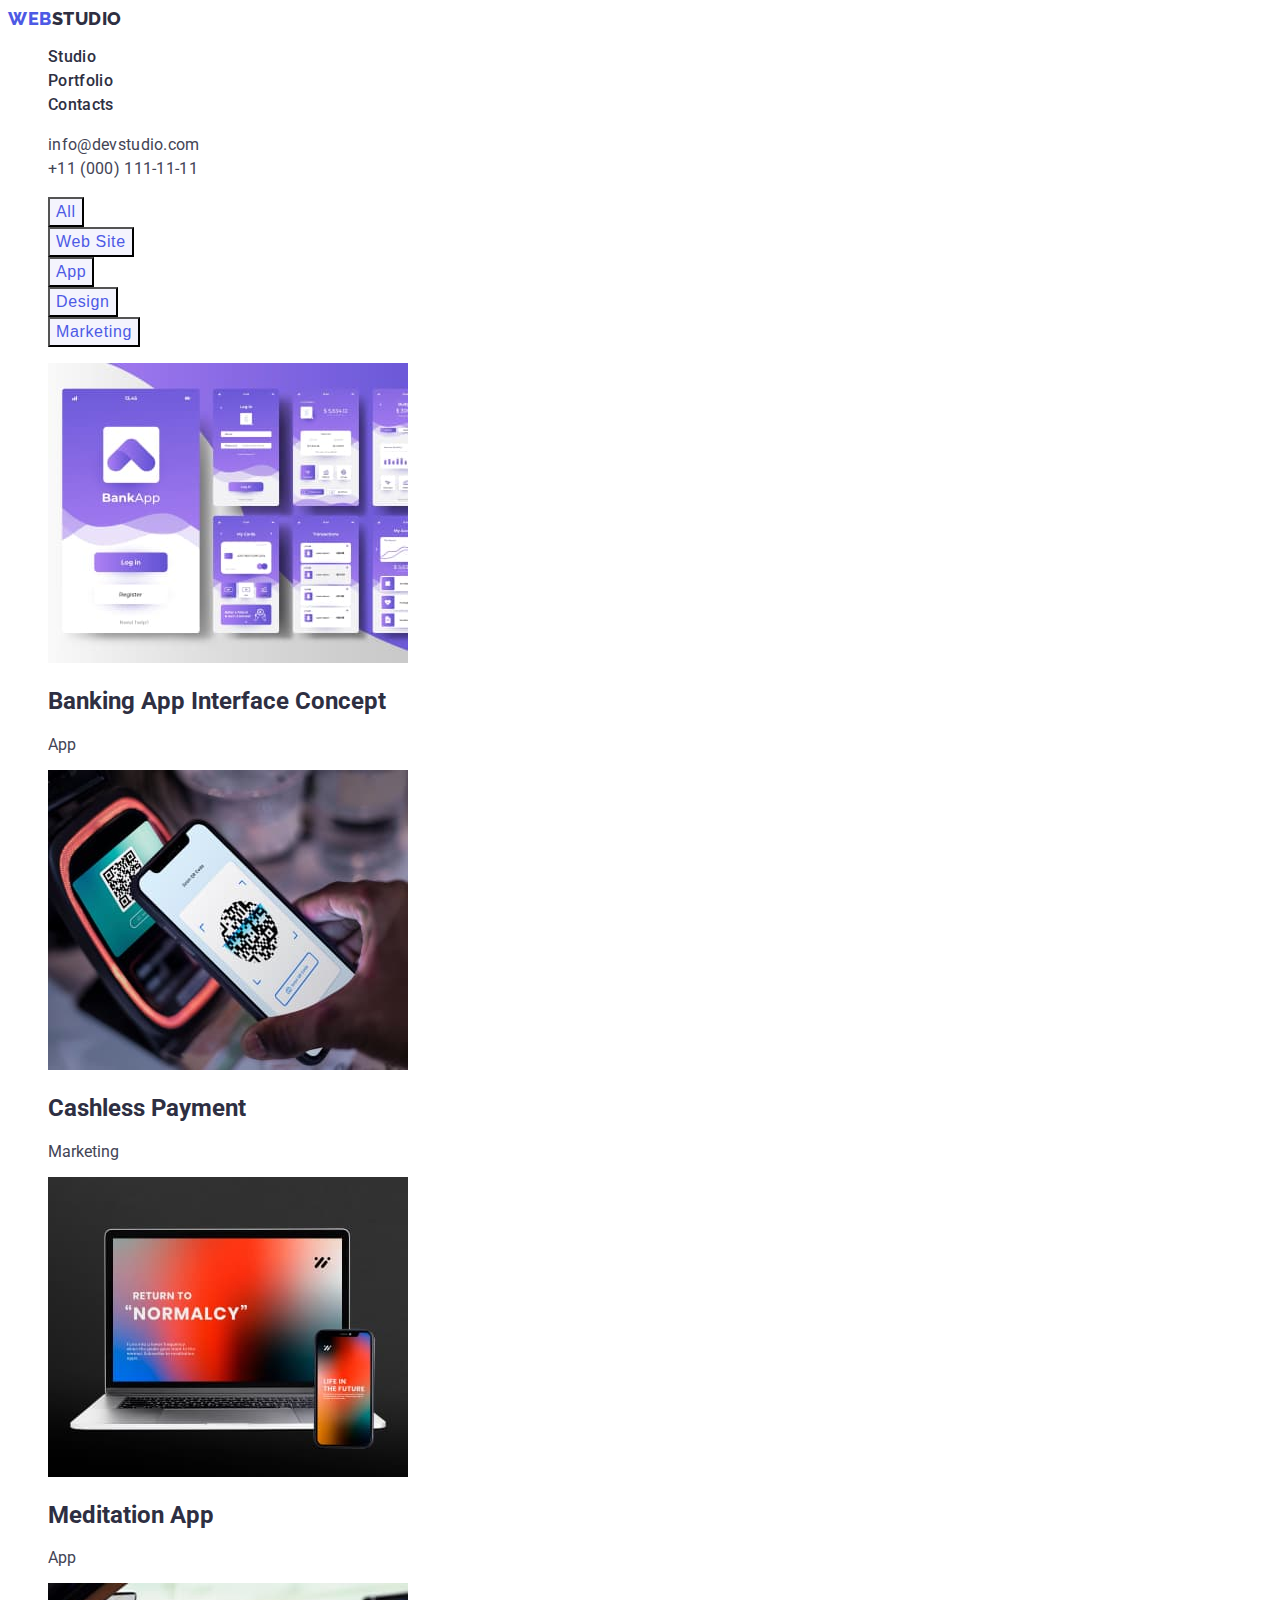
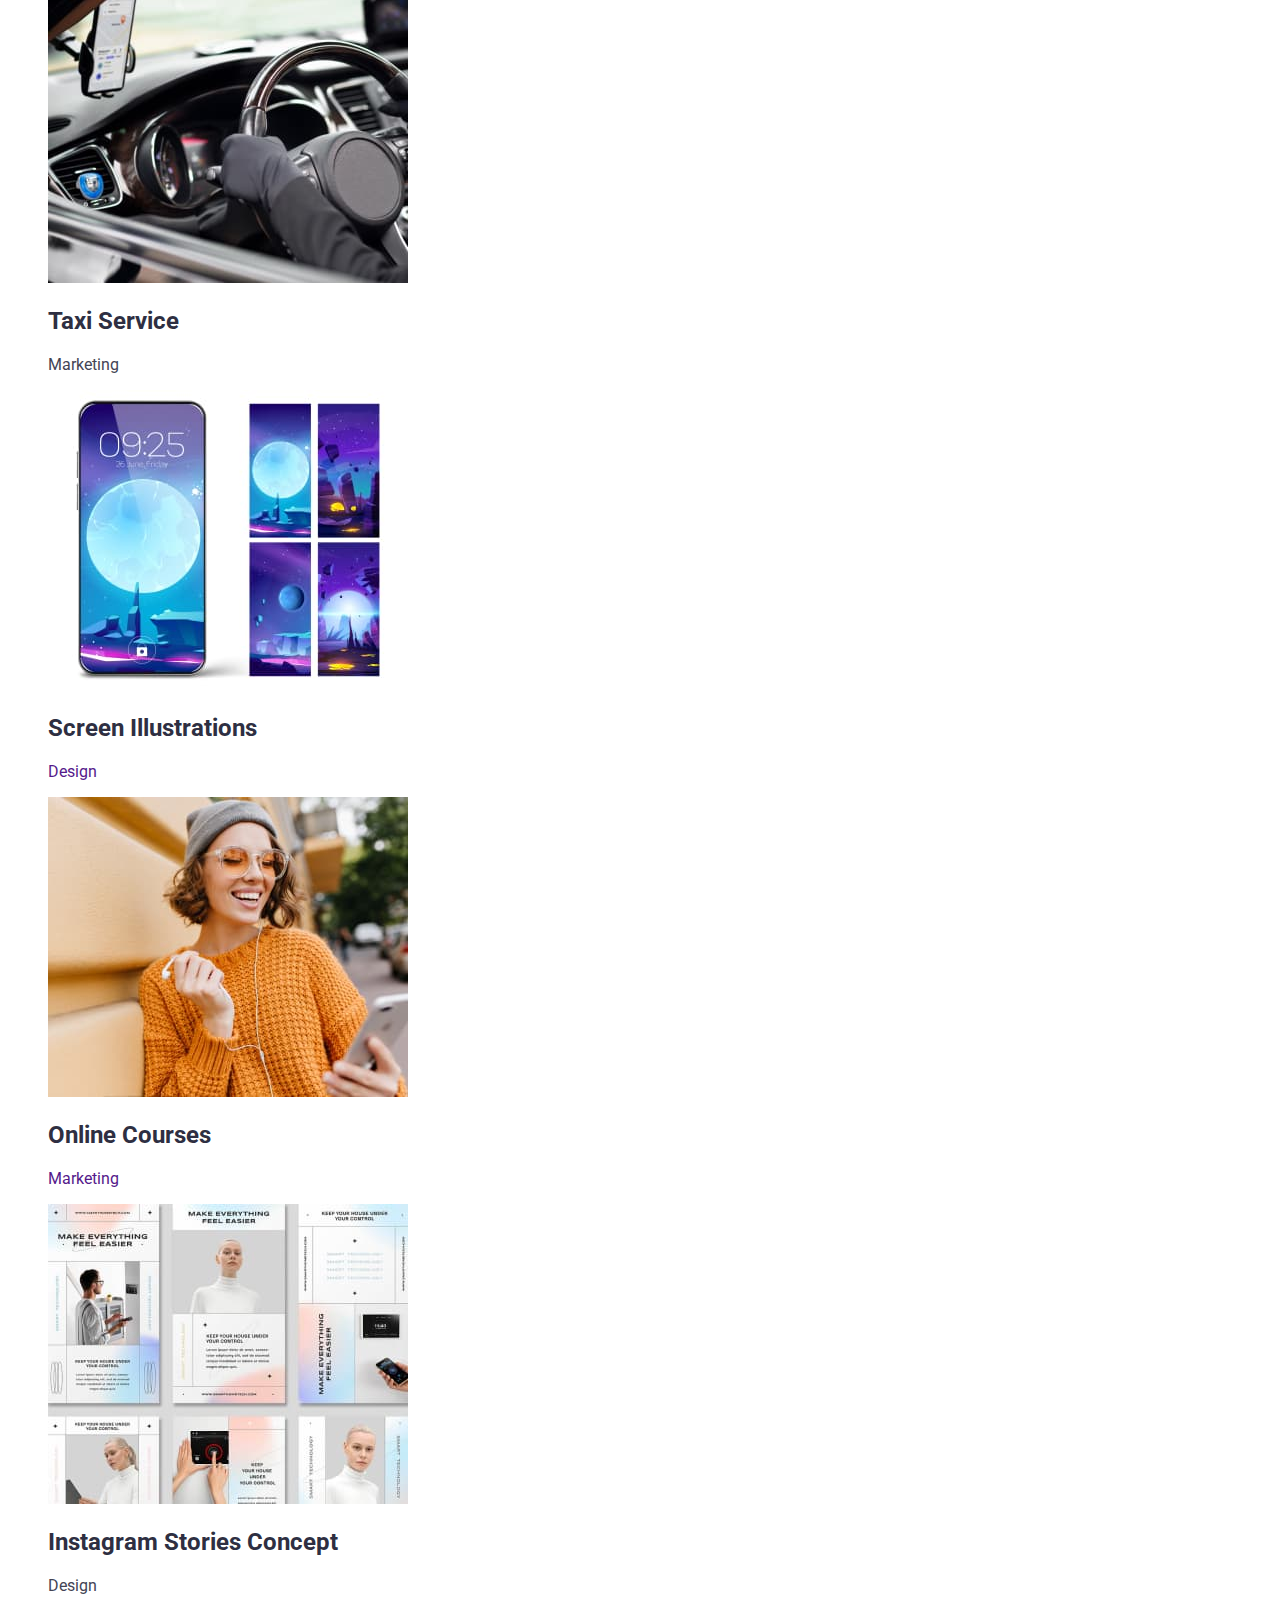
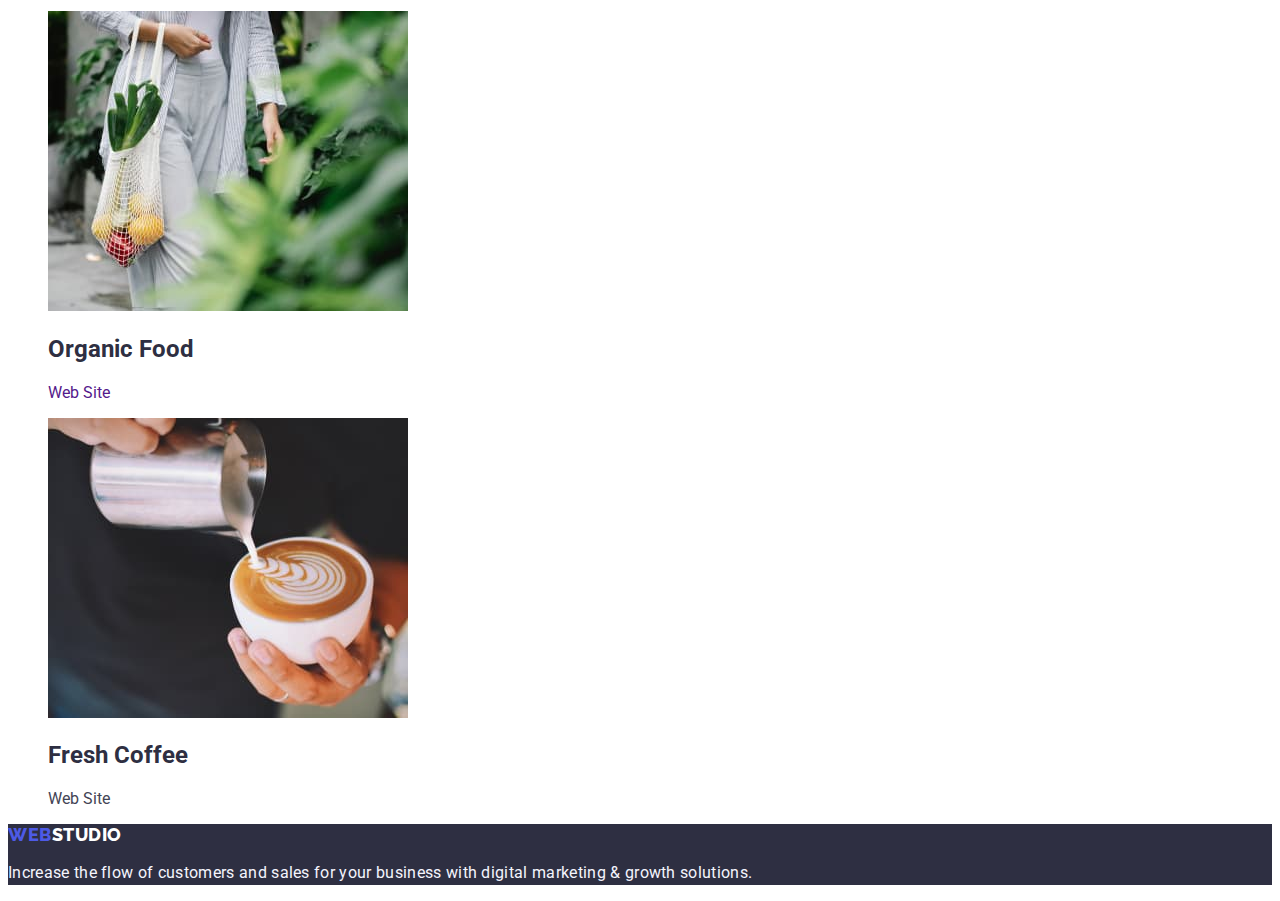
==== portfolio.html @ 46d6a81a "Next header updates" ====
<!DOCTYPE html>
<html lang="en">
  <head>
    <meta charset="UTF-8" />
    <meta http-equiv="X-UA-Compatible" content="IE=edge" />
    <meta name="viewport" content="width=device-width, initial-scale=1.0" />
    <link rel="stylesheet" href="./css/styles.css" />
    <link rel="preconnect" href="https://fonts.googleapis.com" />
    <link rel="preconnect" href="https://fonts.gstatic.com" crossorigin />
    <link
      href="https://fonts.googleapis.com/css2?family=Raleway:wght@800&family=Roboto:wght@400;500;700;900&display=swap"
      rel="stylesheet"
    />
    <title>Portfolio</title>
  </head>
  <body>
    <header>
      <nav>
        <a href="./index.html" class="logo-beginning link"
          >Web<span class="logo">Studio</span></a
        >
        <ul class="list">
          <li><a href="./index.html" class="header-link link">Studio</a></li>
          <li>
            <a href="./portfolio.html" target="_blank" class="header-link link"
              >Portfolio</a
            >
          </li>
          <li><a href="" class="header-link link">Contacts</a></li>
        </ul>
      </nav>
      <address class="address-default">
        <ul class="list">
          <li>
            <a href="mailto:info@devstudio.com" class="header-contact-link link"
              >info@devstudio.com</a
            >
          </li>
          <li>
            <a href="tel:+110001111111" class="header-contact-link"
              >+11 (000) 111-11-11</a
            >
          </li>
        </ul>
      </address>
    </header>
    <main>
      <!-- Menu -->
      <section>
        <h1 hidden>Projects</h1>
        <ul class="menu-list">
          <li><button class="menu-button" type="button">All</button></li>
          <li><button class="menu-button" type="button">Web Site</button></li>
          <li><button class="menu-button" type="button">App</button></li>
          <li><button class="menu-button" type="button">Design</button></li>
          <li><button class="menu-button" type="button">Marketing</button></li>
        </ul>
        <!-- Projects -->
        <ul class="project-list">
          <li>
            <a href="" class="project-link">
              <img
                src="./images/banking.jpg"
                alt="Banking App Interface Concept"
                width="360"
                height="300"
              />
              <h2 class=".benefits-name" style="color: #2e2f42">
                Banking App Interface Concept
              </h2>
              <p style="color: #434455">App</p>
            </a>
          </li>
          <li>
            <a href="" class="project-link">
              <img
                src="./images/cashless.jpg"
                alt="Smartphone with a QR code"
                width="360"
                height="300"
              />
              <h2 class=".benefits-name" style="color: #2e2f42">
                Cashless Payment
              </h2>
              <p style="color: #434455">Marketing</p>
            </a>
          </li>
          <li>
            <a href="" class="project-link">
              <img
                src="./images/meditation.jpg"
                alt="A smartphone and a laptop
              with Return to 'Normalcy' on their screens"
                width="360"
                height="300"
              />
              <h2 class=".benefits-name" style="color: #2e2f42">
                Meditation App
              </h2>
              <p style="color: #434455">App</p>
            </a>
          </li>
          <li>
            <a href="" class="project-link">
              <img
                src="./images/taxi.jpg"
                alt="Taxi steering wheel"
                width="360"
                height="300"
              />
              <h2 class=".benefits-name" style="color: #2e2f42">
                Taxi Service
              </h2>
              <p style="color: #434455">Marketing</p>
            </a>
          </li>
          <li>
            <a href="" class="project-link">
              <img
                src="./images/screen.jpg"
                alt="Screen Illustrations"
                width="360"
                height="300"
              />
              <h2 class=".benefits-name" style="color: #2e2f42">
                Screen Illustrations
              </h2>
              <p>Design</p>
            </a>
          </li>
          <li>
            <a href="" class="project-link">
              <img
                src="./images/online.jpg"
                alt="A young girl with a smartphone and earphones smiling"
                width="360"
                height="300"
              />
              <h2 class=".benefits-name" style="color: #2e2f42">
                Online Courses
              </h2>
              <p>Marketing</p>
            </a>
          </li>
          <li>
            <a href="" class="project-link">
              <img
                src="./images/instagram.jpg"
                alt="Instagram screenshots"
                width="360"
                height="300"
              />
              <h2 class=".benefits-name" style="color: #2e2f42">
                Instagram Stories Concept
              </h2>
              <p style="color: #434455">Design</p>
            </a>
          </li>
          <li>
            <a href="" class="project-link">
              <img
                src="./images/organic.jpg"
                alt="A woman wearing a bag with
              vegetables"
                width="360"
                height="300"
              />
              <h2 class=".benefits-name" style="color: #2e2f42">
                Organic Food
              </h2>
              <p>Web Site</p>
            </a>
          </li>
          <li>
            <a href="" class="project-link">
              <img
                src="./images/fresh.jpg"
                alt="Hands with a coffee pot and a
              cup"
                width="360"
                height="300"
              />
              <h2 class=".benefits-name" style="color: #2e2f42">
                Fresh Coffee
              </h2>
              <p style="color: #434455">Web Site</p>
            </a>
          </li>
        </ul>
      </section>
    </main>
    <footer>
      <a href="./index.html" class="logo-beginning link"
        >Web<span class="footer-logo">Studio</span></a
      >
      <p class="footer-cta">
        Increase the flow of customers and sales for your business with digital
        marketing & growth solutions.
      </p>
    </footer>
  </body>
</html>
---- css/styles.css ----
:root {
  --title-color: #2e2f42;
  --accent-color: #404bbf;
  --subtitle-text: #434455;
  --active-links: #4d5ae5;
  --white-background: #ffffff;
  --light-backround: #f4f4fd;
}
.logo {
  font-family: "Raleway", sans-serif;
  font-style: normal;
  font-weight: 800;
  font-size: 18px;
  line-height: 1.17;
  color: var(--title-color);
  letter-spacing: 0.03em;
  text-transform: uppercase;
}
.logo-beginning {
  font-family: "Raleway", sans-serif;
  font-style: normal;
  font-weight: 800;
  font-size: 18px;
  line-height: 1.17;
  color: #4d5ae5;
  letter-spacing: 0.03em;
  text-transform: uppercase;
}

.link {
  text-decoration: none;
}

body {
  font-family: "Roboto", sans-serif;
  color: #434455;
  background-color: var(--white-background);
}

.hero {
  background-color: #2e2f42;
}
.hero-heading {
  font-style: normal;
  font-weight: 700;
  font-size: 56px;
  line-height: 1.07;
  letter-spacing: 0.02em;
  color: #ffffff;
}
.hero-button {
  background-color: #4d5ae5;
  font-weight: 500;
  font-size: 16px;
  line-height: 1.5;
  letter-spacing: 0.04em;
  color: #ffffff;
}
.hero-button:hover,
.hero-button:focus {
  background-color: #404bbf;
  cursor: pointer;
}
.header-link {
  font-weight: 500;
  font-size: 16px;
  line-height: 1.5;
  letter-spacing: 0.02em;
  color: #2e2f42;
  text-decoration: none;
}

.header-link:hover,
.header-link:focus {
  color: #404bbf;
}

.address-default {
  font-style: normal;
}
.header-contact-link {
  font-weight: 400;
  font-size: 16px;
  line-height: 1.5;
  letter-spacing: 0.02em;
  color: #434455;
  text-decoration: none;
}
.header-contact-link:hover,
.header-contact-link:focus {
  color: #404bbf;
}
.list {
  list-style-type: none;
}
.benefits-list {
  list-style-type: none;
}
.benefits-name {
  font-weight: 500;
  font-size: 20px;
  line-height: 1.2;
  letter-spacing: 0.02em;
  color: #2e2f42;
}
.benefits-description {
  font-weight: 400;
  font-size: 16px;
  line-height: 1.5;
  letter-spacing: 0.02em;

  /* SLATE */

  color: #434455;
}
.services-heading {
  font-weight: 700;
  font-size: 36px;
  line-height: 1.11;
  letter-spacing: 0.02em;
  text-transform: capitalize;
  color: #2e2f42;
}
.services-list {
  list-style-type: none;
}
.team {
  background-color: #f4f4fd;
}
.team-card {
  background-color: #ffffff;
}
.team-heading {
  font-weight: 700;
  font-size: 36px;
  line-height: 1.11;
  letter-spacing: 0.02em;
  text-transform: capitalize;
  color: #2e2f42;
}
.team-members-list {
  list-style-type: none;
}
.team-member-name {
  font-weight: 500;
  font-size: 20px;
  line-height: 1.2;
  letter-spacing: 0.02em;
  color: #2e2f42;
}
.team-position {
  font-weight: 400;
  font-size: 16px;
  line-height: 1.5;
  letter-spacing: 0.02em;
  /* SLATE */
  color: #434455;
}
.footer-cta {
  font-weight: 400;
  font-size: 16px;
  line-height: 1.5;
  letter-spacing: 0.02em;
  /* CLOUD */
  color: #f4f4fd;
}
footer {
  background-color: #2e2f42;
}
.footer-logo {
  color: var(--white-background);
}
.menu-list {
  list-style-type: none;
}
.menu-button {
  /* CLOUD */

  background: #f4f4fd;
  /* CORNFLOWER */

  font-weight: 500;
  font-size: 16px;
  line-height: 1.5;
  letter-spacing: 0.04em;

  /* IRIS */

  color: #4d5ae5;
}
.menu-button:hover,
.menu-button:focus {
  background-color: #404bbf;
  cursor: pointer;
  color: #ffffff;
}
.project-list {
  list-style-type: none;
}
.project-link {
  text-decoration: none;
}
.project-link: hover, project-link:focus {
  color: #404bbf;
}
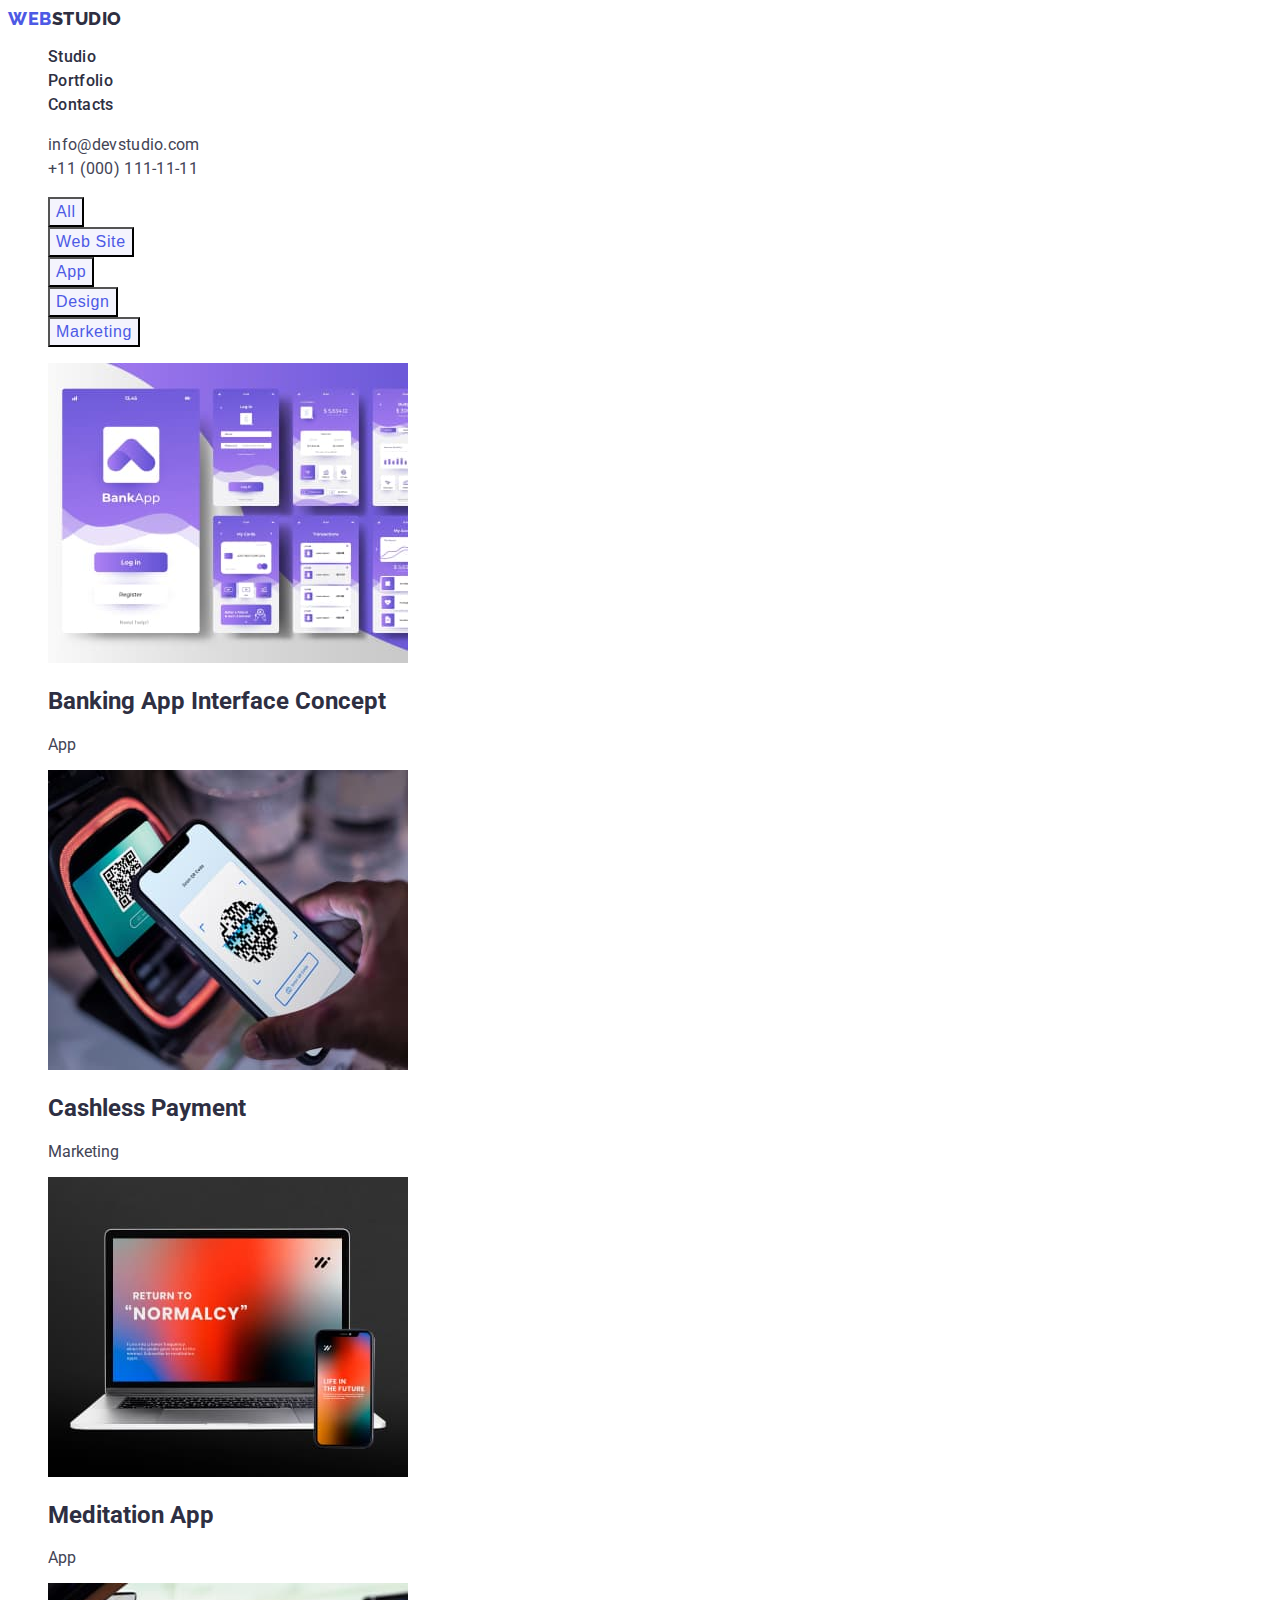
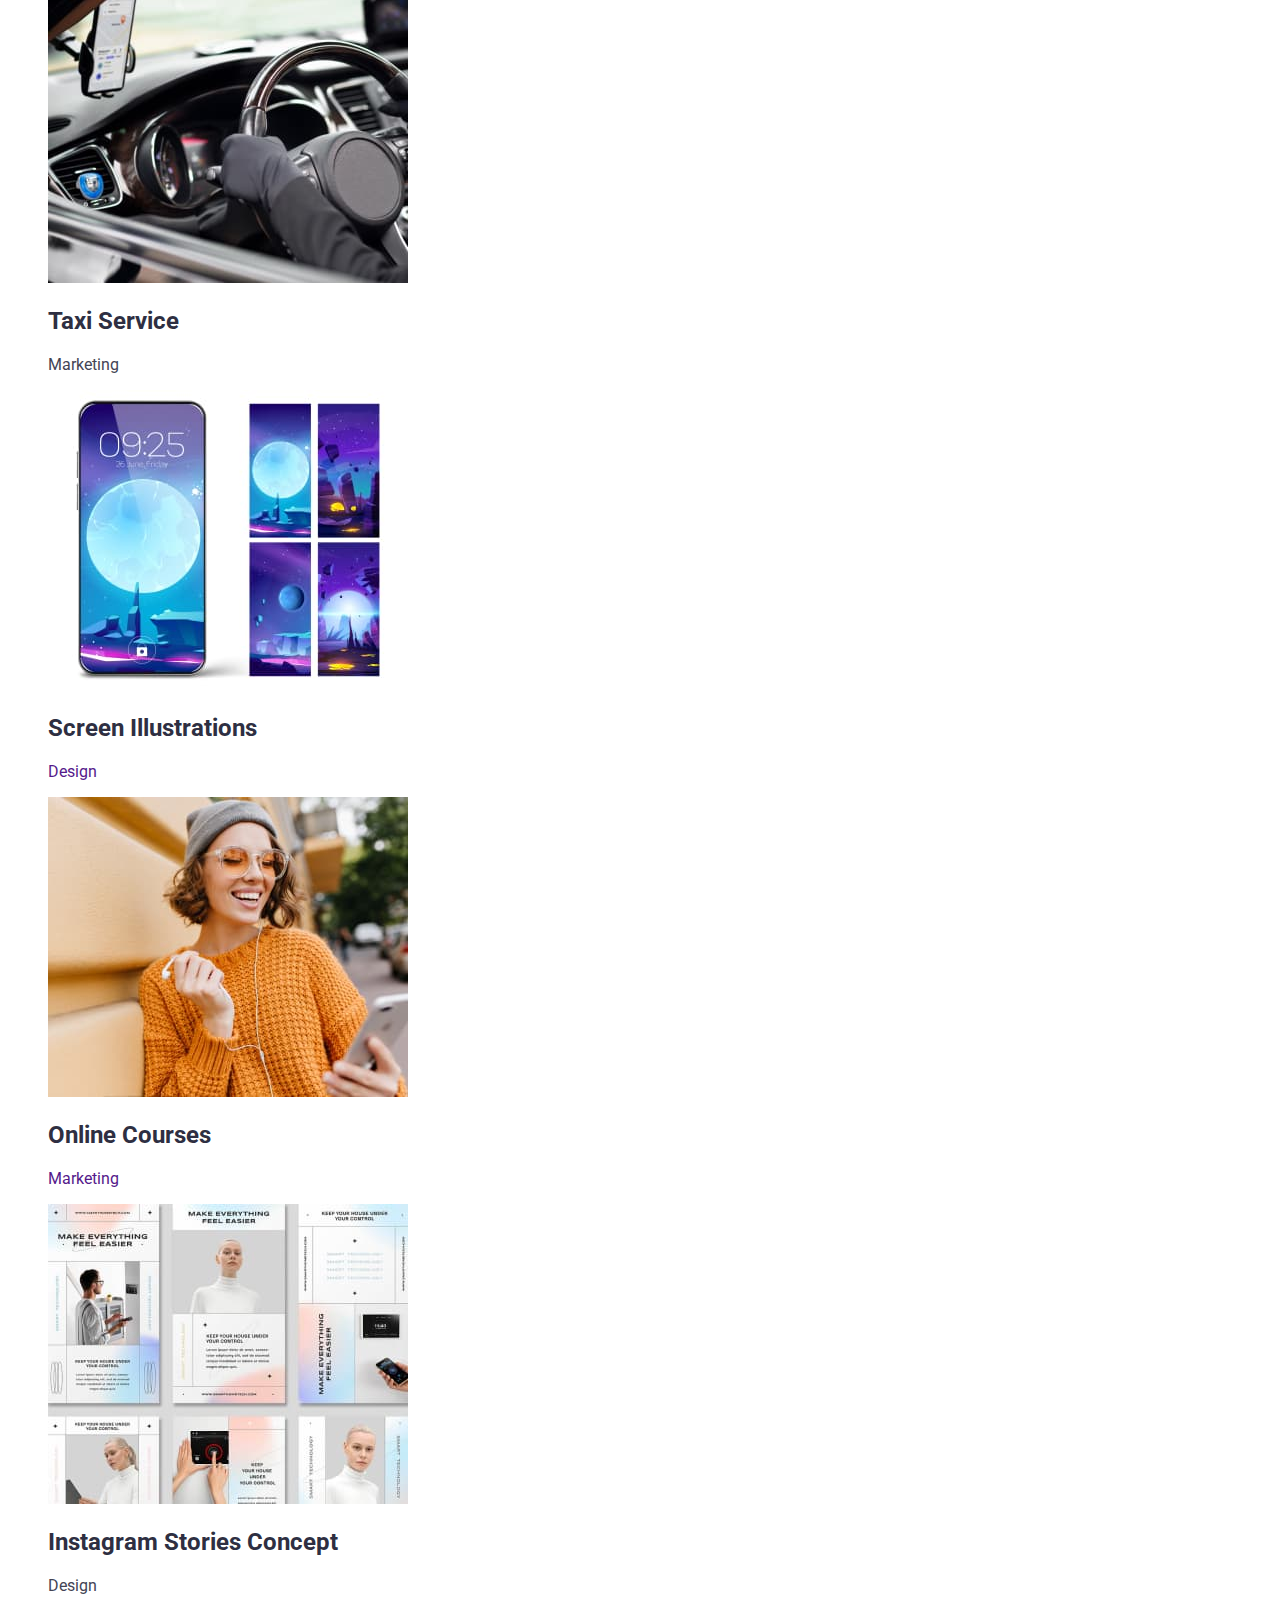
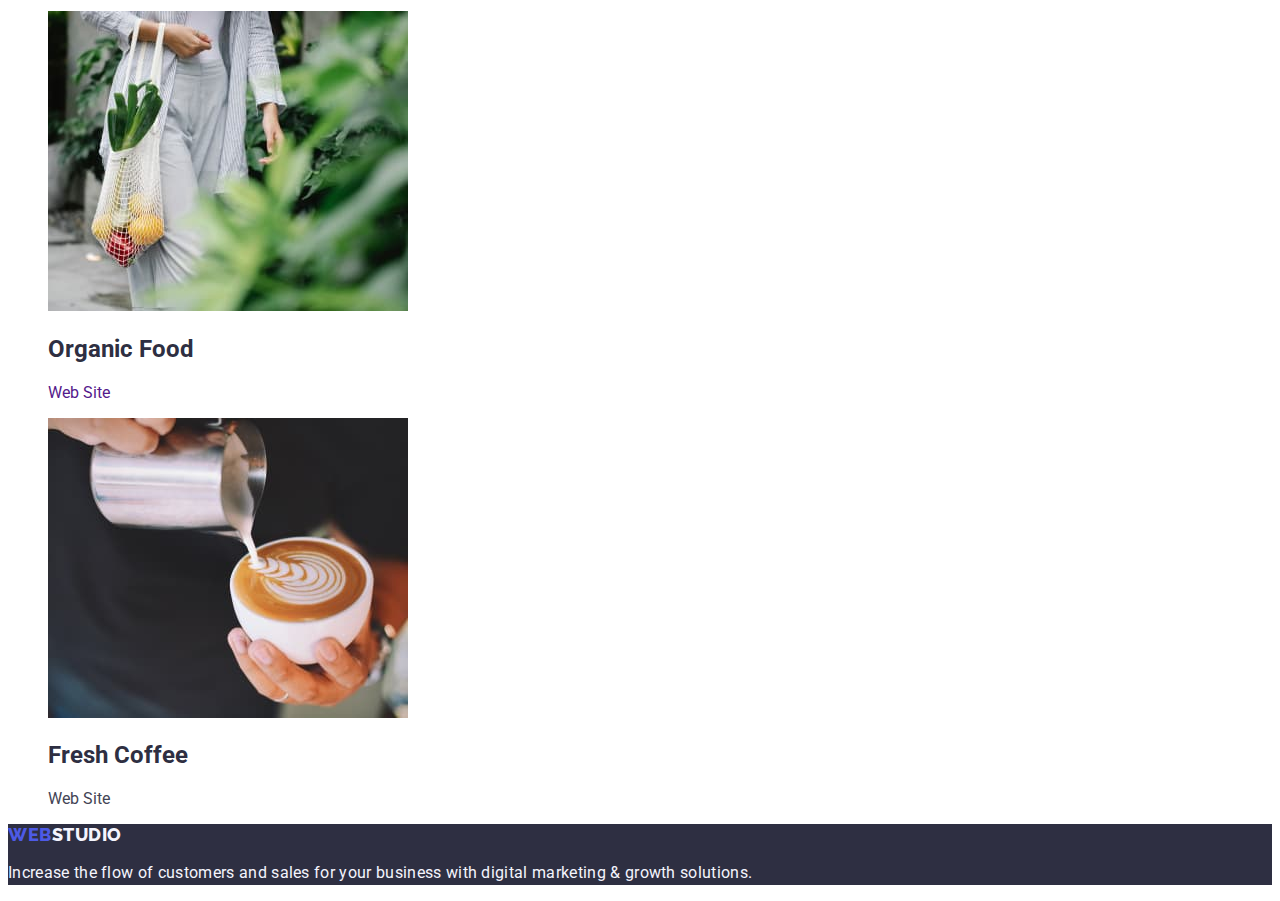
==== commit 423ccc56: "Footer changes" ====
--- a/portfolio.html
+++ b/portfolio.html
@@ -189,7 +189,7 @@
         </ul>
       </section>
     </main>
-    <footer>
+    <footer class="footer-settings">
       <a href="./index.html" class="logo-beginning link"
         >Web<span class="footer-logo">Studio</span></a
       >
--- a/css/styles.css
+++ b/css/styles.css
@@ -41,6 +41,7 @@
   background-color: #2e2f42;
 }
 .hero-heading {
+  text-align: center;
   font-style: normal;
   font-weight: 700;
   font-size: 56px;
@@ -49,6 +50,7 @@
   color: #ffffff;
 }
 .hero-button {
+  font-family: "Roboto", sans-serif;
   background-color: #4d5ae5;
   font-weight: 500;
   font-size: 16px;
@@ -114,6 +116,7 @@
   color: #434455;
 }
 .services-heading {
+  text-align: center;
   font-weight: 700;
   font-size: 36px;
   line-height: 1.11;
@@ -131,6 +134,7 @@
   background-color: #ffffff;
 }
 .team-heading {
+  text-align: center;
   font-weight: 700;
   font-size: 36px;
   line-height: 1.11;
@@ -164,11 +168,11 @@
   /* CLOUD */
   color: #f4f4fd;
 }
-footer {
+.footer-settings {
   background-color: #2e2f42;
 }
 .footer-logo {
-  color: var(--white-background);
+  color: #f4f4fd;
 }
 .menu-list {
   list-style-type: none;
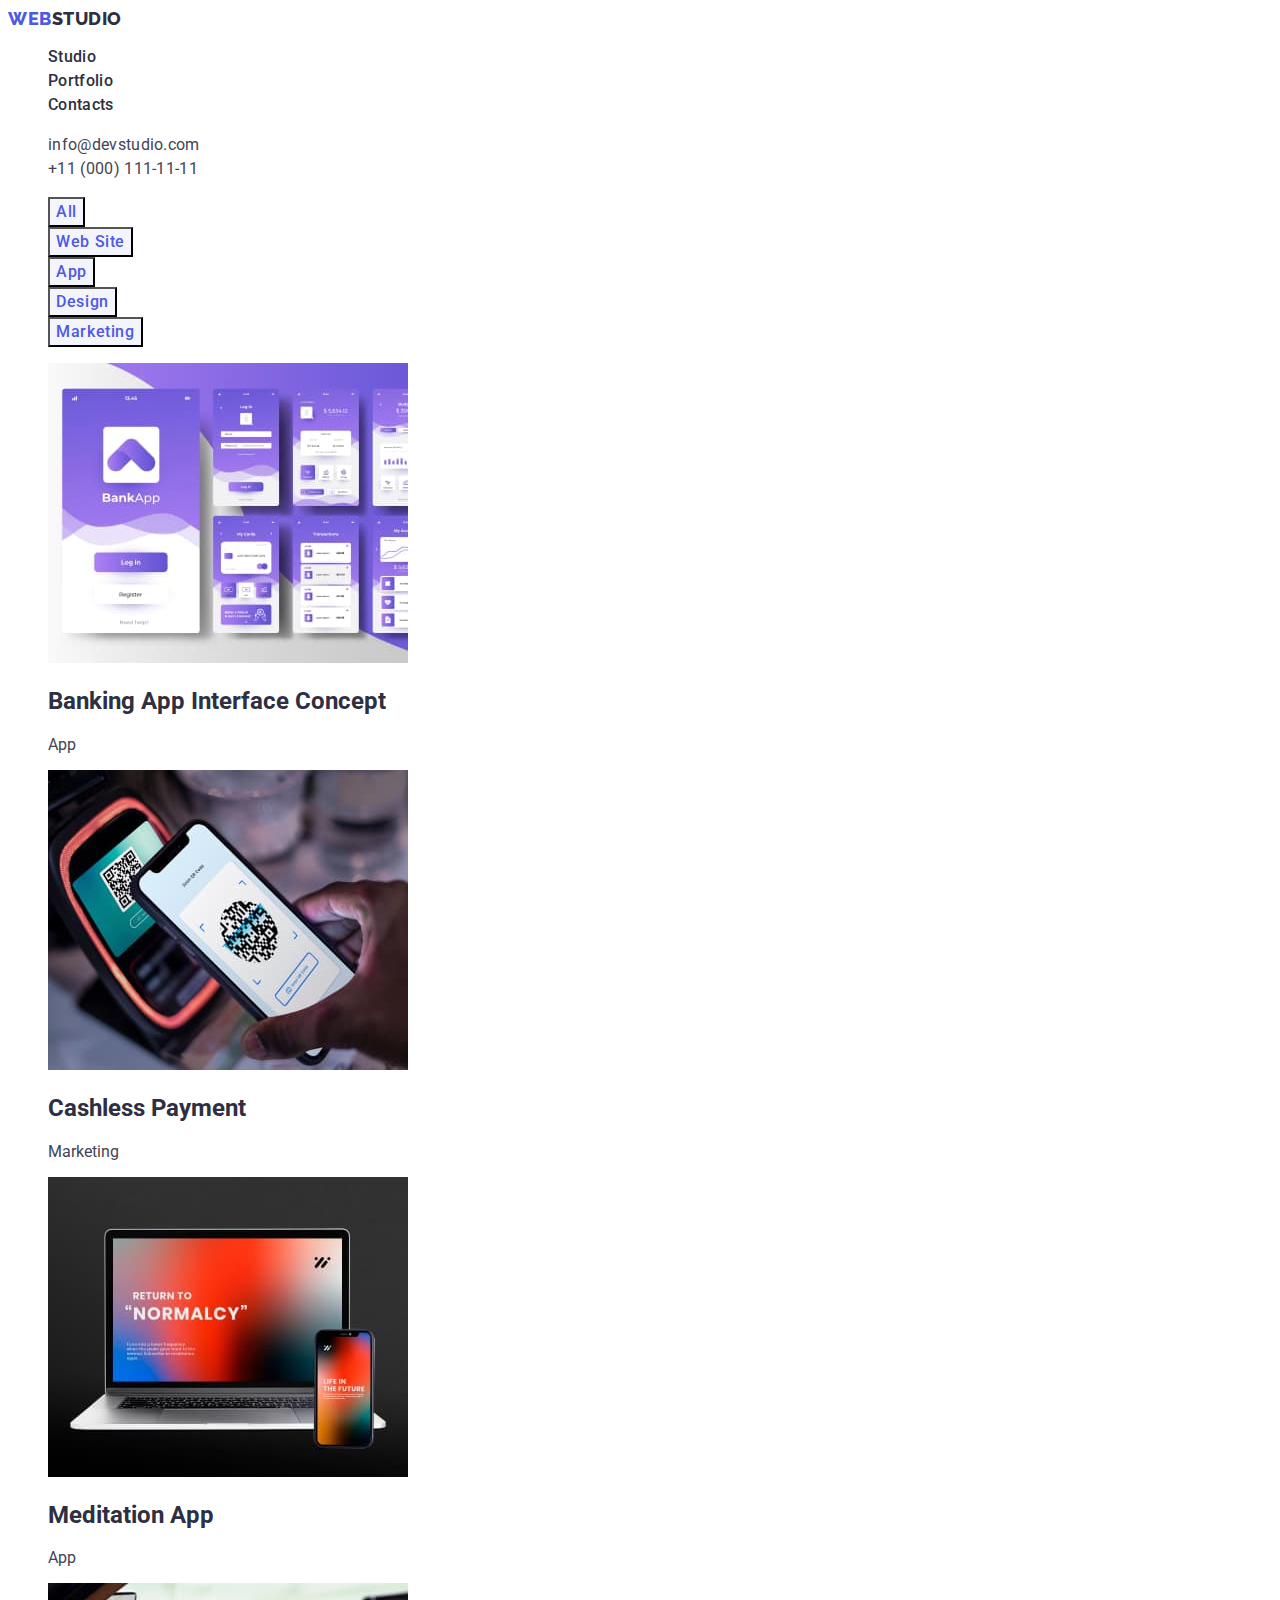
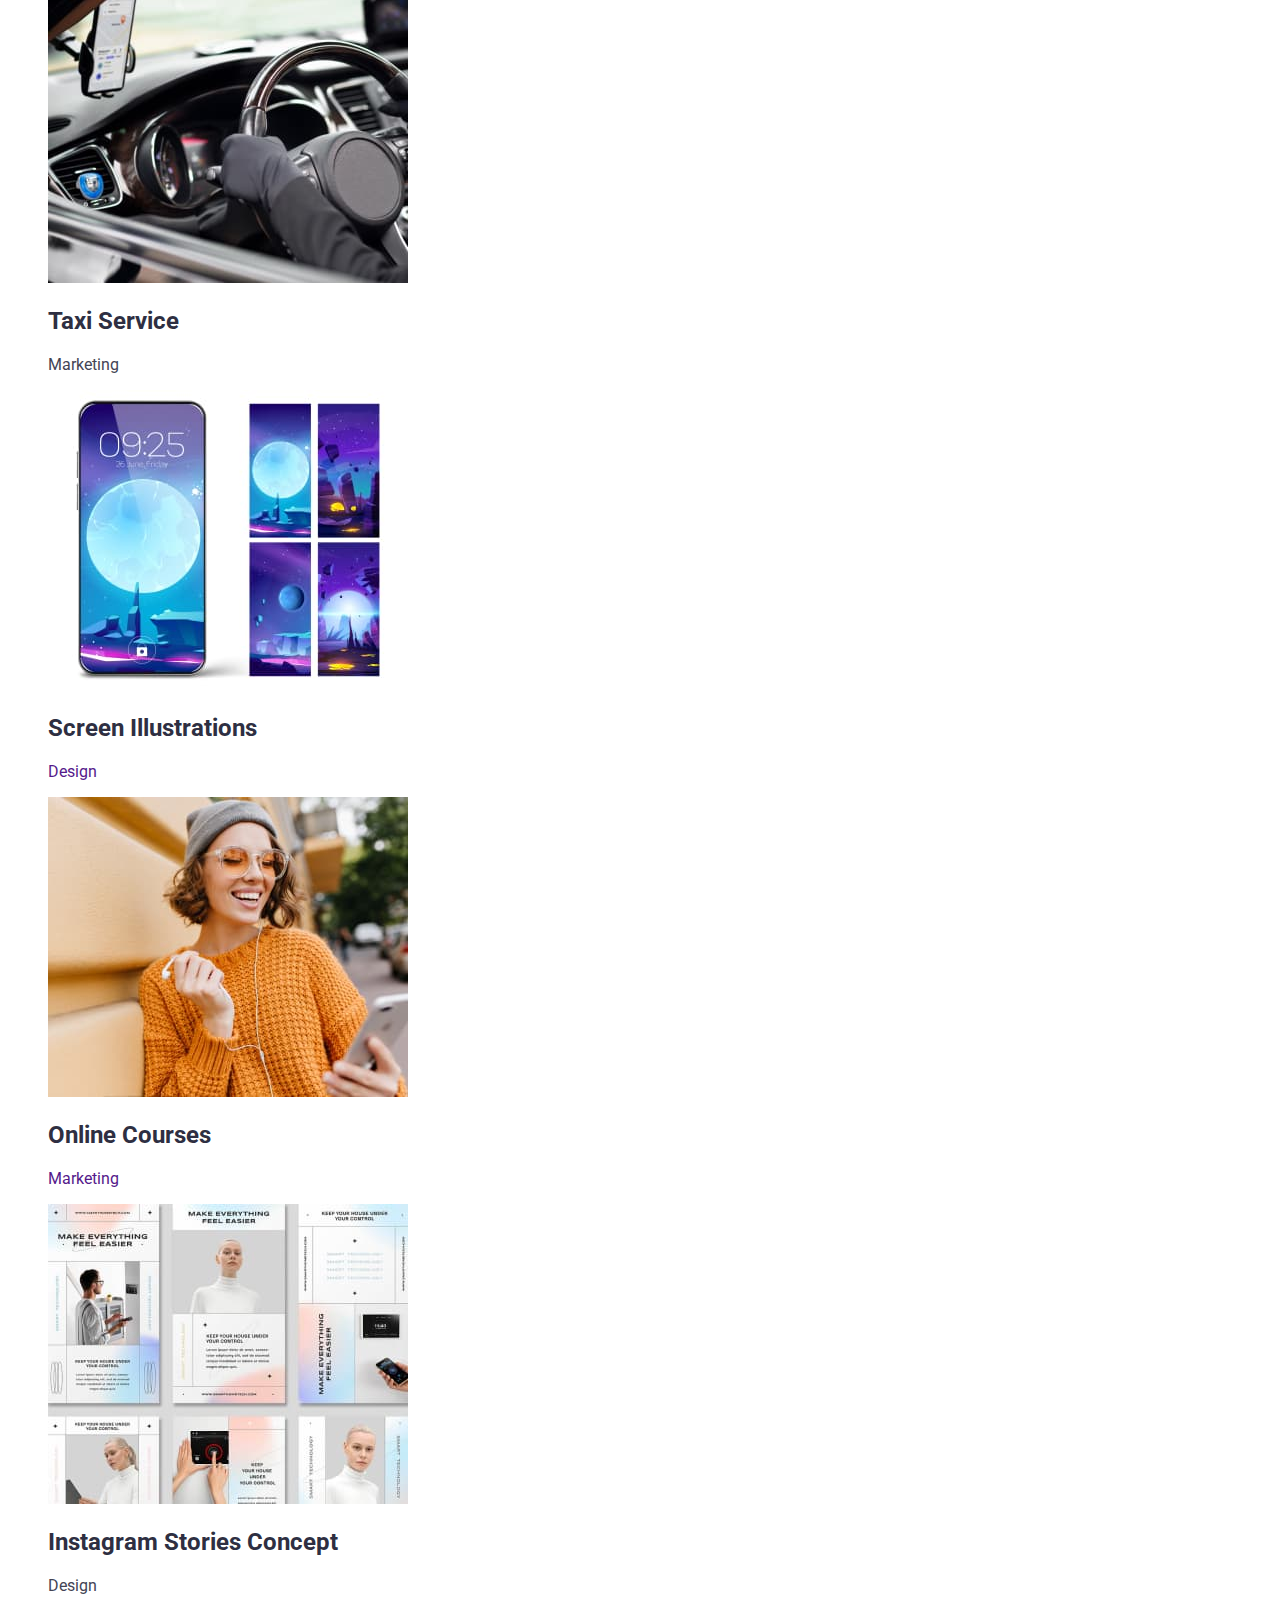
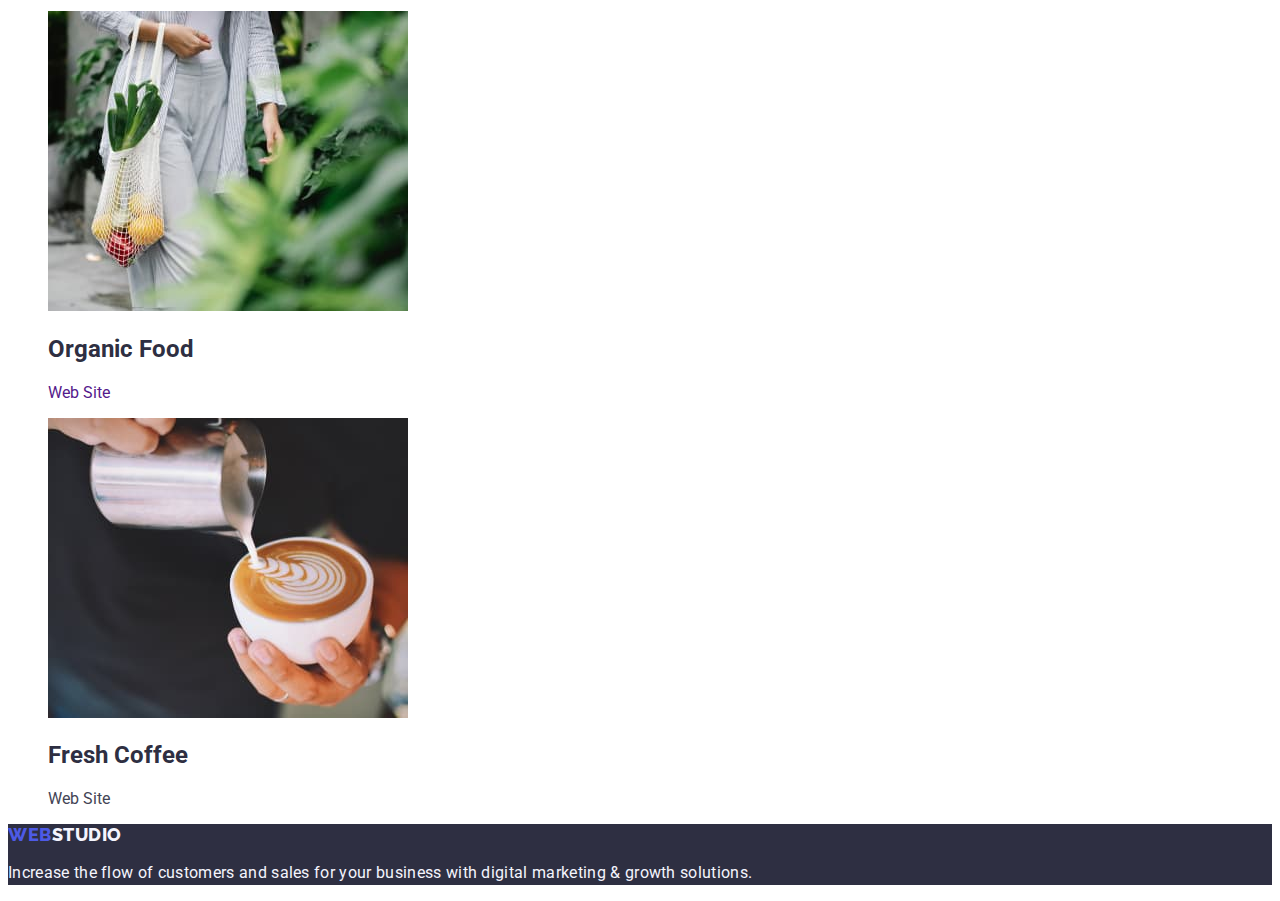
==== commit df00adfc: "Portfolio main changes" ====
--- a/portfolio.html
+++ b/portfolio.html
@@ -37,7 +37,7 @@
             >
           </li>
           <li>
-            <a href="tel:+110001111111" class="header-contact-link"
+            <a href="tel:+110001111111" class="header-contact-link link"
               >+11 (000) 111-11-11</a
             >
           </li>
@@ -48,7 +48,7 @@
       <!-- Menu -->
       <section>
         <h1 hidden>Projects</h1>
-        <ul class="menu-list">
+        <ul class="menu-list list">
           <li><button class="menu-button" type="button">All</button></li>
           <li><button class="menu-button" type="button">Web Site</button></li>
           <li><button class="menu-button" type="button">App</button></li>
@@ -56,7 +56,7 @@
           <li><button class="menu-button" type="button">Marketing</button></li>
         </ul>
         <!-- Projects -->
-        <ul class="project-list">
+        <ul class="project-list list">
           <li>
             <a href="" class="project-link">
               <img
--- a/css/styles.css
+++ b/css/styles.css
@@ -179,7 +179,7 @@
 }
 .menu-button {
   /* CLOUD */
-
+  font-family: "Roboto", sans-serif;
   background: #f4f4fd;
   /* CORNFLOWER */
 
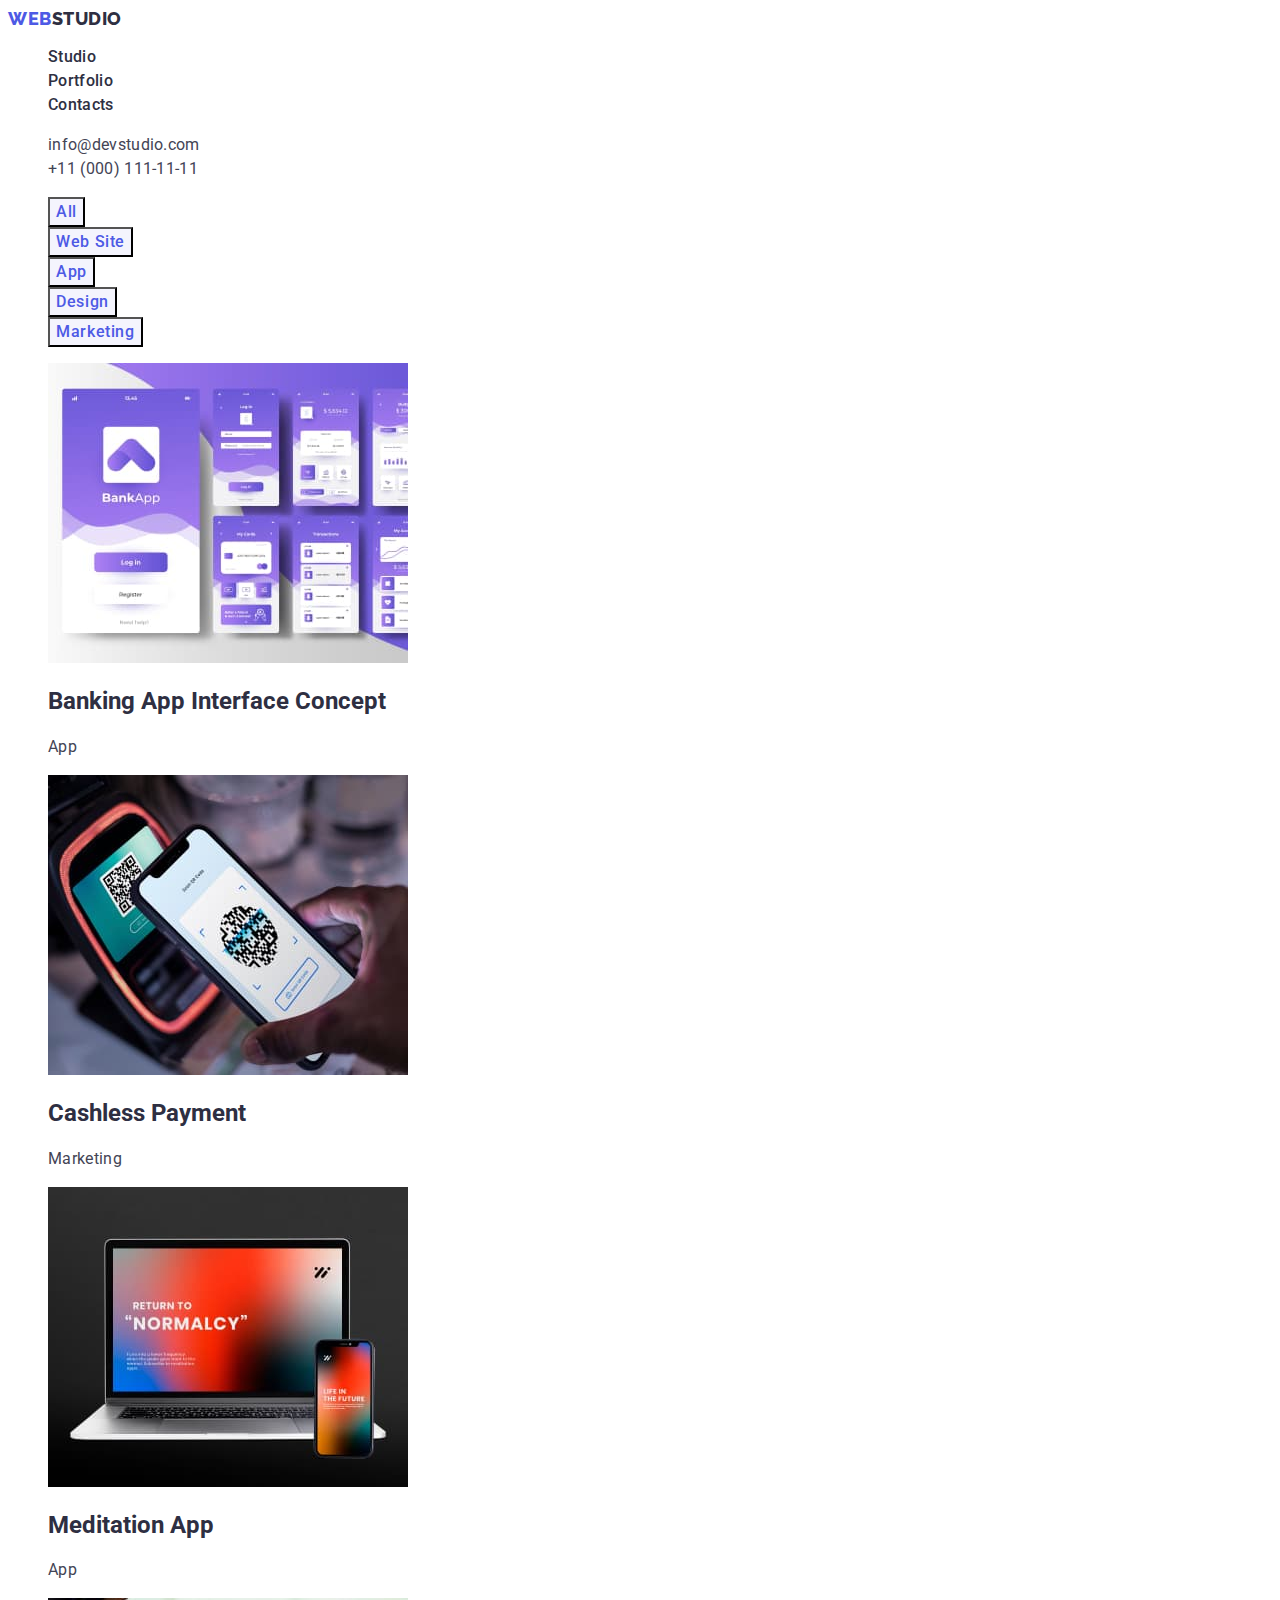
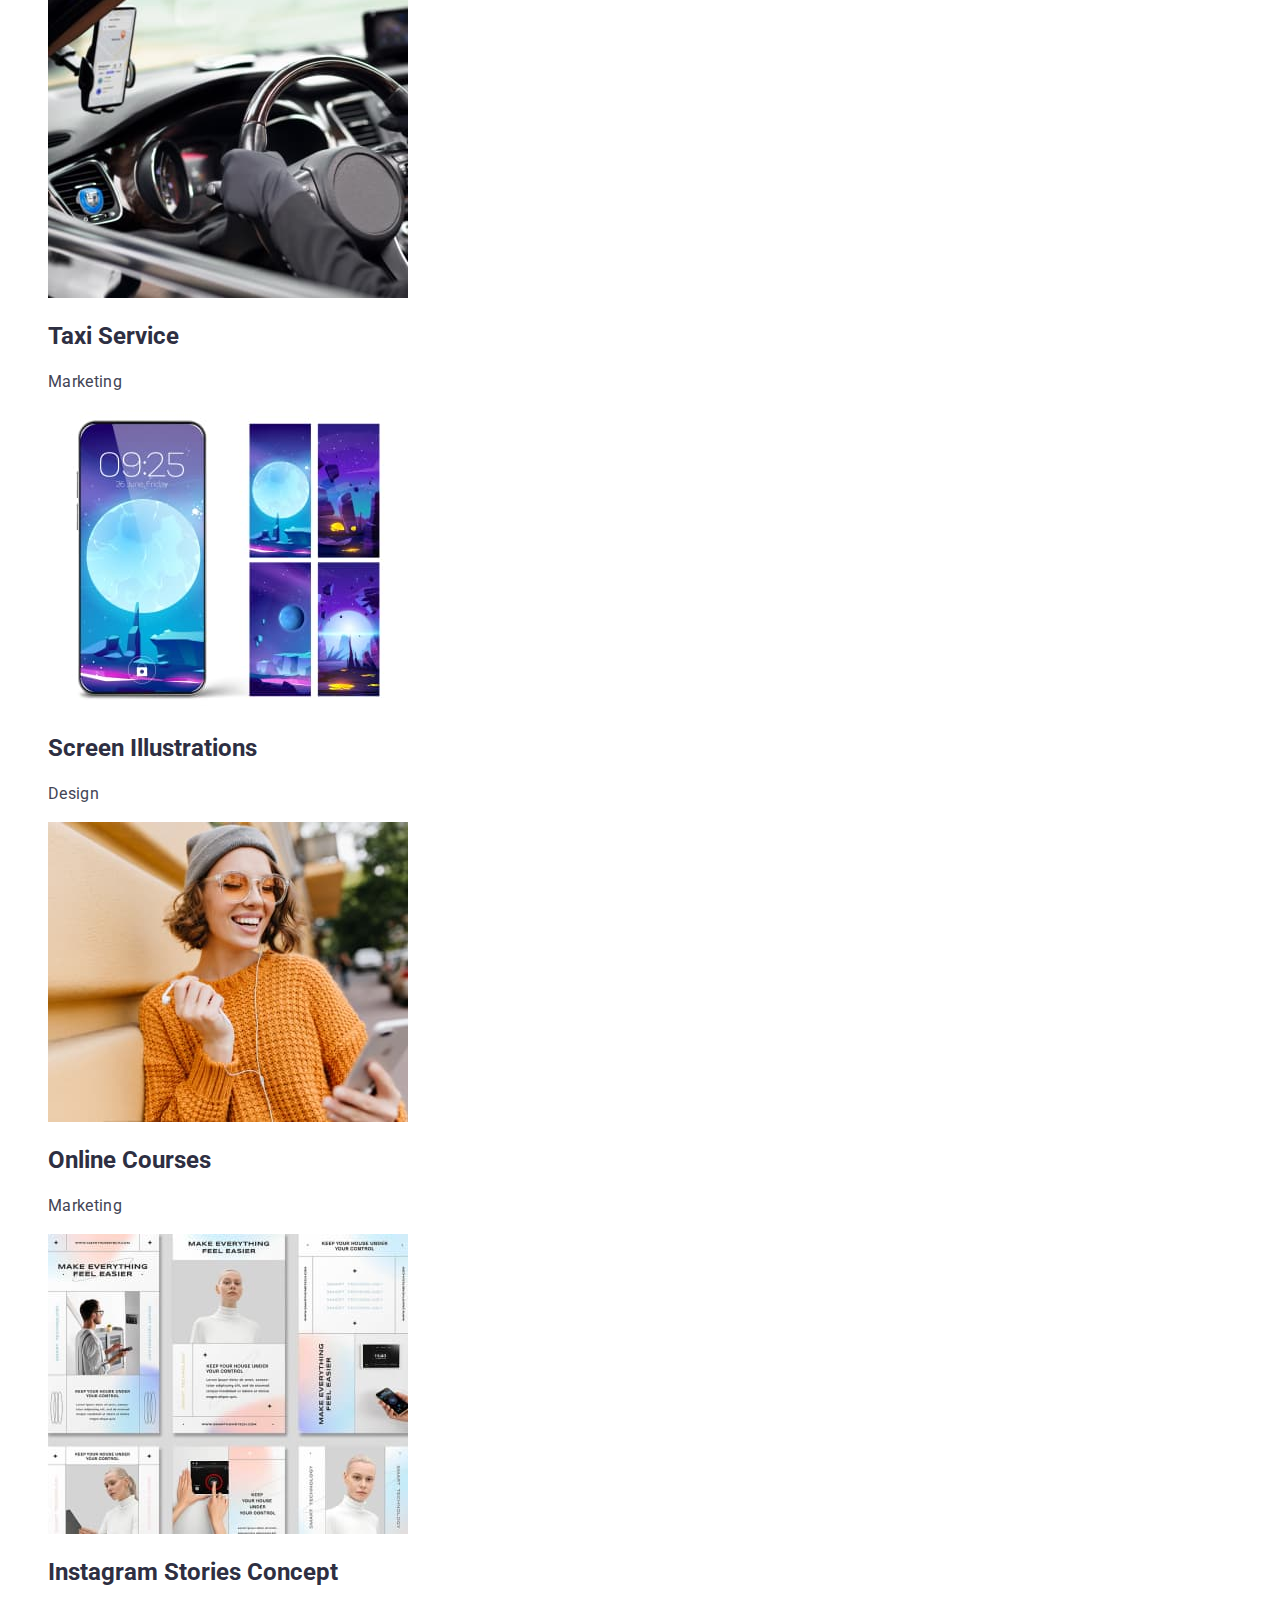
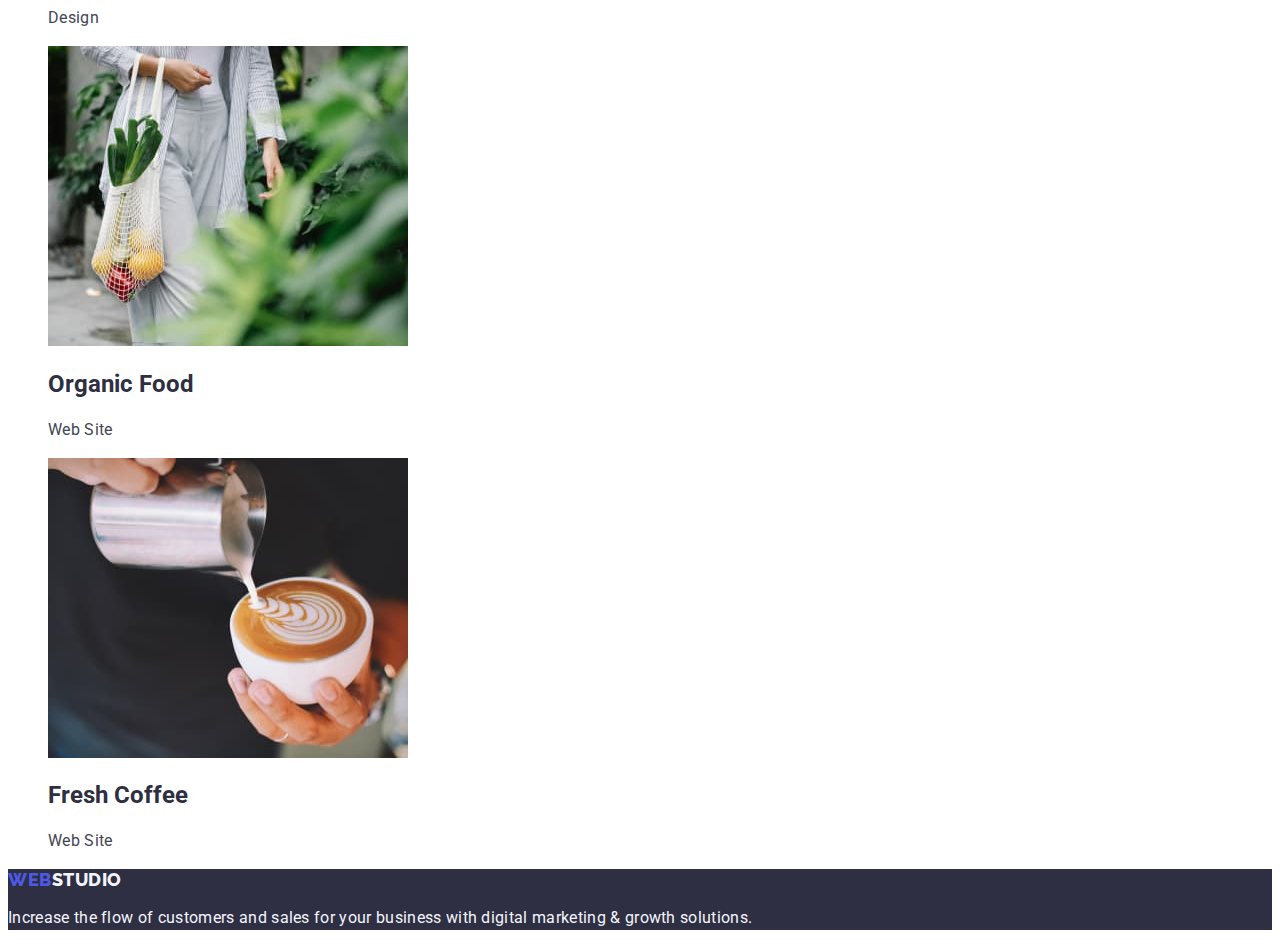
==== commit b0e15cb1: "Portfolio classes" ====
--- a/portfolio.html
+++ b/portfolio.html
@@ -58,7 +58,7 @@
         <!-- Projects -->
         <ul class="project-list list">
           <li>
-            <a href="" class="project-link">
+            <a href="" class="project-link link">
               <img
                 src="./images/banking.jpg"
                 alt="Banking App Interface Concept"
@@ -68,7 +68,7 @@
               <h2 class=".benefits-name" style="color: #2e2f42">
                 Banking App Interface Concept
               </h2>
-              <p style="color: #434455">App</p>
+              <p class="benefits-description" style="color: #434455">App</p>
             </a>
           </li>
           <li>
@@ -82,11 +82,13 @@
               <h2 class=".benefits-name" style="color: #2e2f42">
                 Cashless Payment
               </h2>
-              <p style="color: #434455">Marketing</p>
-            </a>
-          </li>
-          <li>
-            <a href="" class="project-link">
+              <p class="benefits-description" style="color: #434455">
+                Marketing
+              </p>
+            </a>
+          </li>
+          <li>
+            <a href="" class="project-link link">
               <img
                 src="./images/meditation.jpg"
                 alt="A smartphone and a laptop
@@ -97,7 +99,7 @@
               <h2 class=".benefits-name" style="color: #2e2f42">
                 Meditation App
               </h2>
-              <p style="color: #434455">App</p>
+              <p class="benefits-description" style="color: #434455">App</p>
             </a>
           </li>
           <li>
@@ -111,7 +113,9 @@
               <h2 class=".benefits-name" style="color: #2e2f42">
                 Taxi Service
               </h2>
-              <p style="color: #434455">Marketing</p>
+              <p class="benefits-description" style="color: #434455">
+                Marketing
+              </p>
             </a>
           </li>
           <li>
@@ -125,7 +129,7 @@
               <h2 class=".benefits-name" style="color: #2e2f42">
                 Screen Illustrations
               </h2>
-              <p>Design</p>
+              <p class="benefits-description">Design</p>
             </a>
           </li>
           <li>
@@ -139,7 +143,7 @@
               <h2 class=".benefits-name" style="color: #2e2f42">
                 Online Courses
               </h2>
-              <p>Marketing</p>
+              <p class="benefits-description">Marketing</p>
             </a>
           </li>
           <li>
@@ -153,7 +157,7 @@
               <h2 class=".benefits-name" style="color: #2e2f42">
                 Instagram Stories Concept
               </h2>
-              <p style="color: #434455">Design</p>
+              <p class="benefits-description" style="color: #434455">Design</p>
             </a>
           </li>
           <li>
@@ -168,7 +172,7 @@
               <h2 class=".benefits-name" style="color: #2e2f42">
                 Organic Food
               </h2>
-              <p>Web Site</p>
+              <p class="benefits-description">Web Site</p>
             </a>
           </li>
           <li>
@@ -183,7 +187,9 @@
               <h2 class=".benefits-name" style="color: #2e2f42">
                 Fresh Coffee
               </h2>
-              <p style="color: #434455">Web Site</p>
+              <p class="benefits-description" style="color: #434455">
+                Web Site
+              </p>
             </a>
           </li>
         </ul>
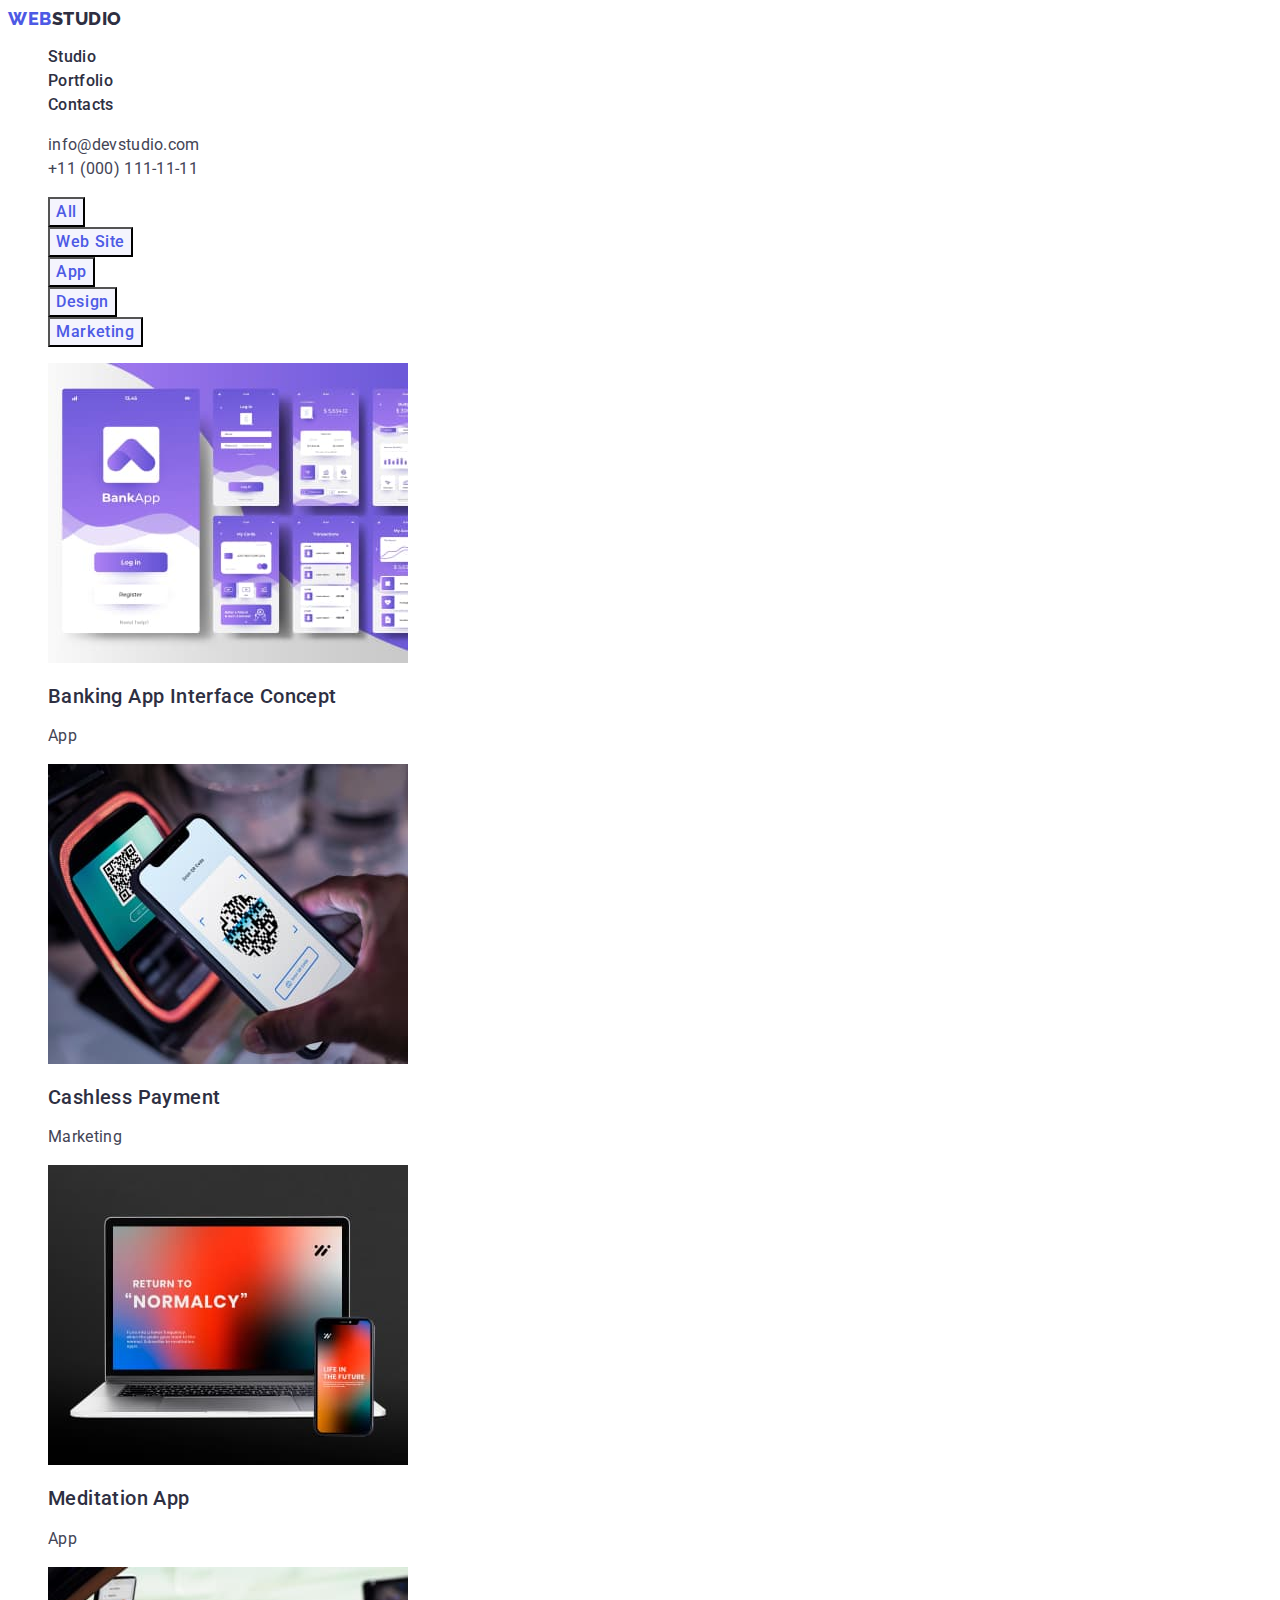
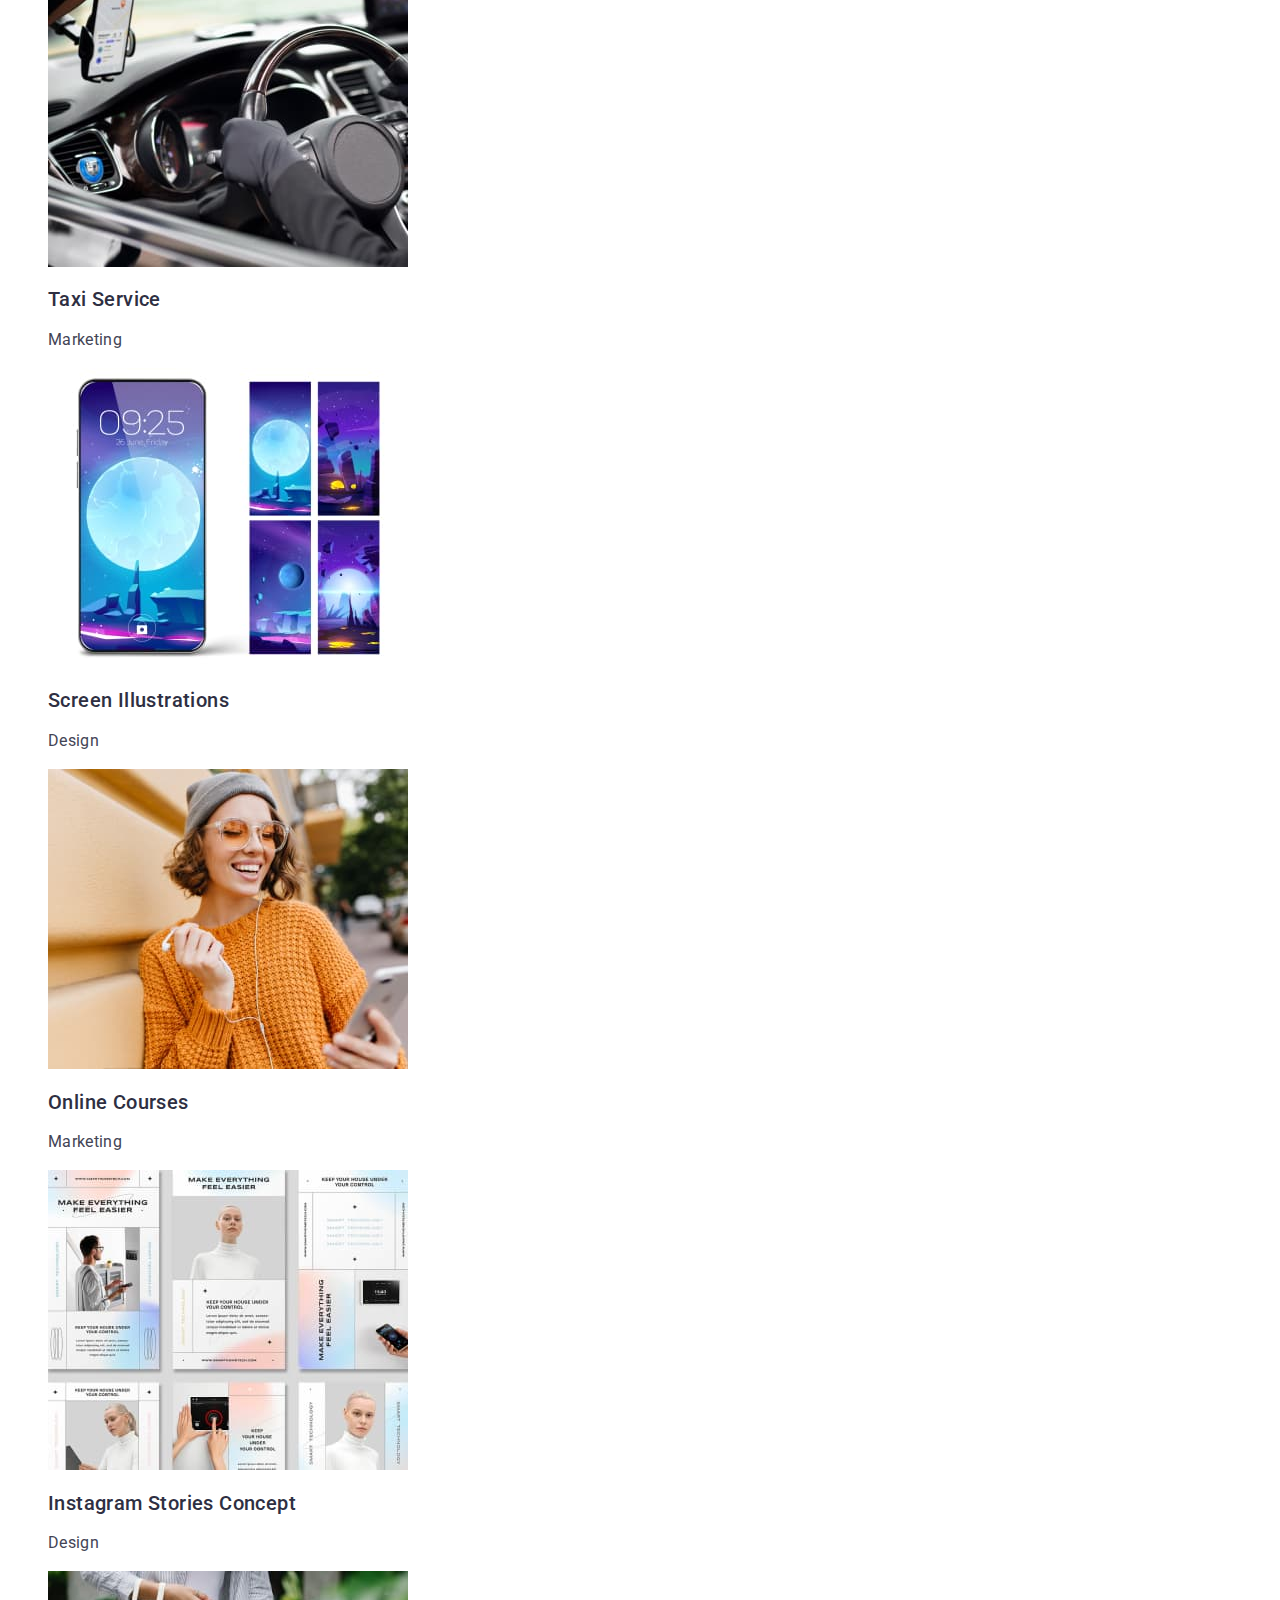
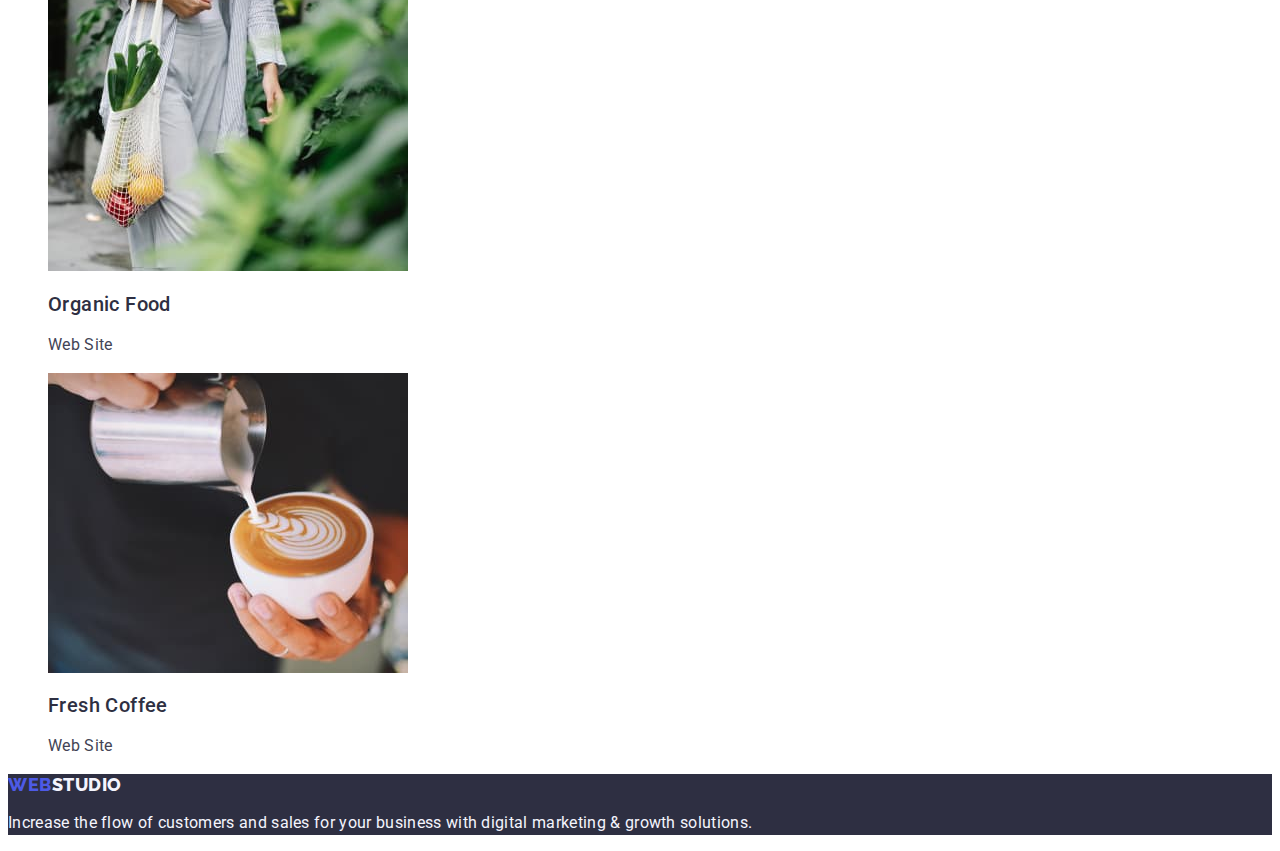
==== commit 14a6e765: "List classes in portfolio" ====
--- a/portfolio.html
+++ b/portfolio.html
@@ -65,30 +65,24 @@
                 width="360"
                 height="300"
               />
-              <h2 class=".benefits-name" style="color: #2e2f42">
-                Banking App Interface Concept
-              </h2>
-              <p class="benefits-description" style="color: #434455">App</p>
+              <h2 class="benefits-name">Banking App Interface Concept</h2>
+              <p class="benefits-description">App</p>
             </a>
           </li>
           <li>
-            <a href="" class="project-link">
+            <a href="" class="project-link link">
               <img
                 src="./images/cashless.jpg"
                 alt="Smartphone with a QR code"
                 width="360"
                 height="300"
               />
-              <h2 class=".benefits-name" style="color: #2e2f42">
-                Cashless Payment
-              </h2>
-              <p class="benefits-description" style="color: #434455">
-                Marketing
-              </p>
+              <h2 class="benefits-name">Cashless Payment</h2>
+              <p class="benefits-description">Marketing</p>
             </a>
           </li>
           <li>
-            <a href="" class="project-link link">
+            <a href="" class="project-link link link">
               <img
                 src="./images/meditation.jpg"
                 alt="A smartphone and a laptop
@@ -96,72 +90,60 @@
                 width="360"
                 height="300"
               />
-              <h2 class=".benefits-name" style="color: #2e2f42">
-                Meditation App
-              </h2>
-              <p class="benefits-description" style="color: #434455">App</p>
+              <h2 class="benefits-name">Meditation App</h2>
+              <p class="benefits-description">App</p>
             </a>
           </li>
           <li>
-            <a href="" class="project-link">
+            <a href="" class="project-link link">
               <img
                 src="./images/taxi.jpg"
                 alt="Taxi steering wheel"
                 width="360"
                 height="300"
               />
-              <h2 class=".benefits-name" style="color: #2e2f42">
-                Taxi Service
-              </h2>
-              <p class="benefits-description" style="color: #434455">
-                Marketing
-              </p>
+              <h2 class="benefits-name">Taxi Service</h2>
+              <p class="benefits-description">Marketing</p>
             </a>
           </li>
           <li>
-            <a href="" class="project-link">
+            <a href="" class="project-link link">
               <img
                 src="./images/screen.jpg"
                 alt="Screen Illustrations"
                 width="360"
                 height="300"
               />
-              <h2 class=".benefits-name" style="color: #2e2f42">
-                Screen Illustrations
-              </h2>
+              <h2 class="benefits-name">Screen Illustrations</h2>
               <p class="benefits-description">Design</p>
             </a>
           </li>
           <li>
-            <a href="" class="project-link">
+            <a href="" class="project-link link">
               <img
                 src="./images/online.jpg"
                 alt="A young girl with a smartphone and earphones smiling"
                 width="360"
                 height="300"
               />
-              <h2 class=".benefits-name" style="color: #2e2f42">
-                Online Courses
-              </h2>
+              <h2 class="benefits-name">Online Courses</h2>
               <p class="benefits-description">Marketing</p>
             </a>
           </li>
           <li>
-            <a href="" class="project-link">
+            <a href="" class="project-link link">
               <img
                 src="./images/instagram.jpg"
                 alt="Instagram screenshots"
                 width="360"
                 height="300"
               />
-              <h2 class=".benefits-name" style="color: #2e2f42">
-                Instagram Stories Concept
-              </h2>
-              <p class="benefits-description" style="color: #434455">Design</p>
+              <h2 class="benefits-name">Instagram Stories Concept</h2>
+              <p class="benefits-description">Design</p>
             </a>
           </li>
           <li>
-            <a href="" class="project-link">
+            <a href="" class="project-link link">
               <img
                 src="./images/organic.jpg"
                 alt="A woman wearing a bag with
@@ -169,14 +151,12 @@
                 width="360"
                 height="300"
               />
-              <h2 class=".benefits-name" style="color: #2e2f42">
-                Organic Food
-              </h2>
+              <h2 class="benefits-name">Organic Food</h2>
               <p class="benefits-description">Web Site</p>
             </a>
           </li>
           <li>
-            <a href="" class="project-link">
+            <a href="" class="project-link link">
               <img
                 src="./images/fresh.jpg"
                 alt="Hands with a coffee pot and a
@@ -184,12 +164,8 @@
                 width="360"
                 height="300"
               />
-              <h2 class=".benefits-name" style="color: #2e2f42">
-                Fresh Coffee
-              </h2>
-              <p class="benefits-description" style="color: #434455">
-                Web Site
-              </p>
+              <h2 class="benefits-name">Fresh Coffee</h2>
+              <p class="benefits-description">Web Site</p>
             </a>
           </li>
         </ul>
